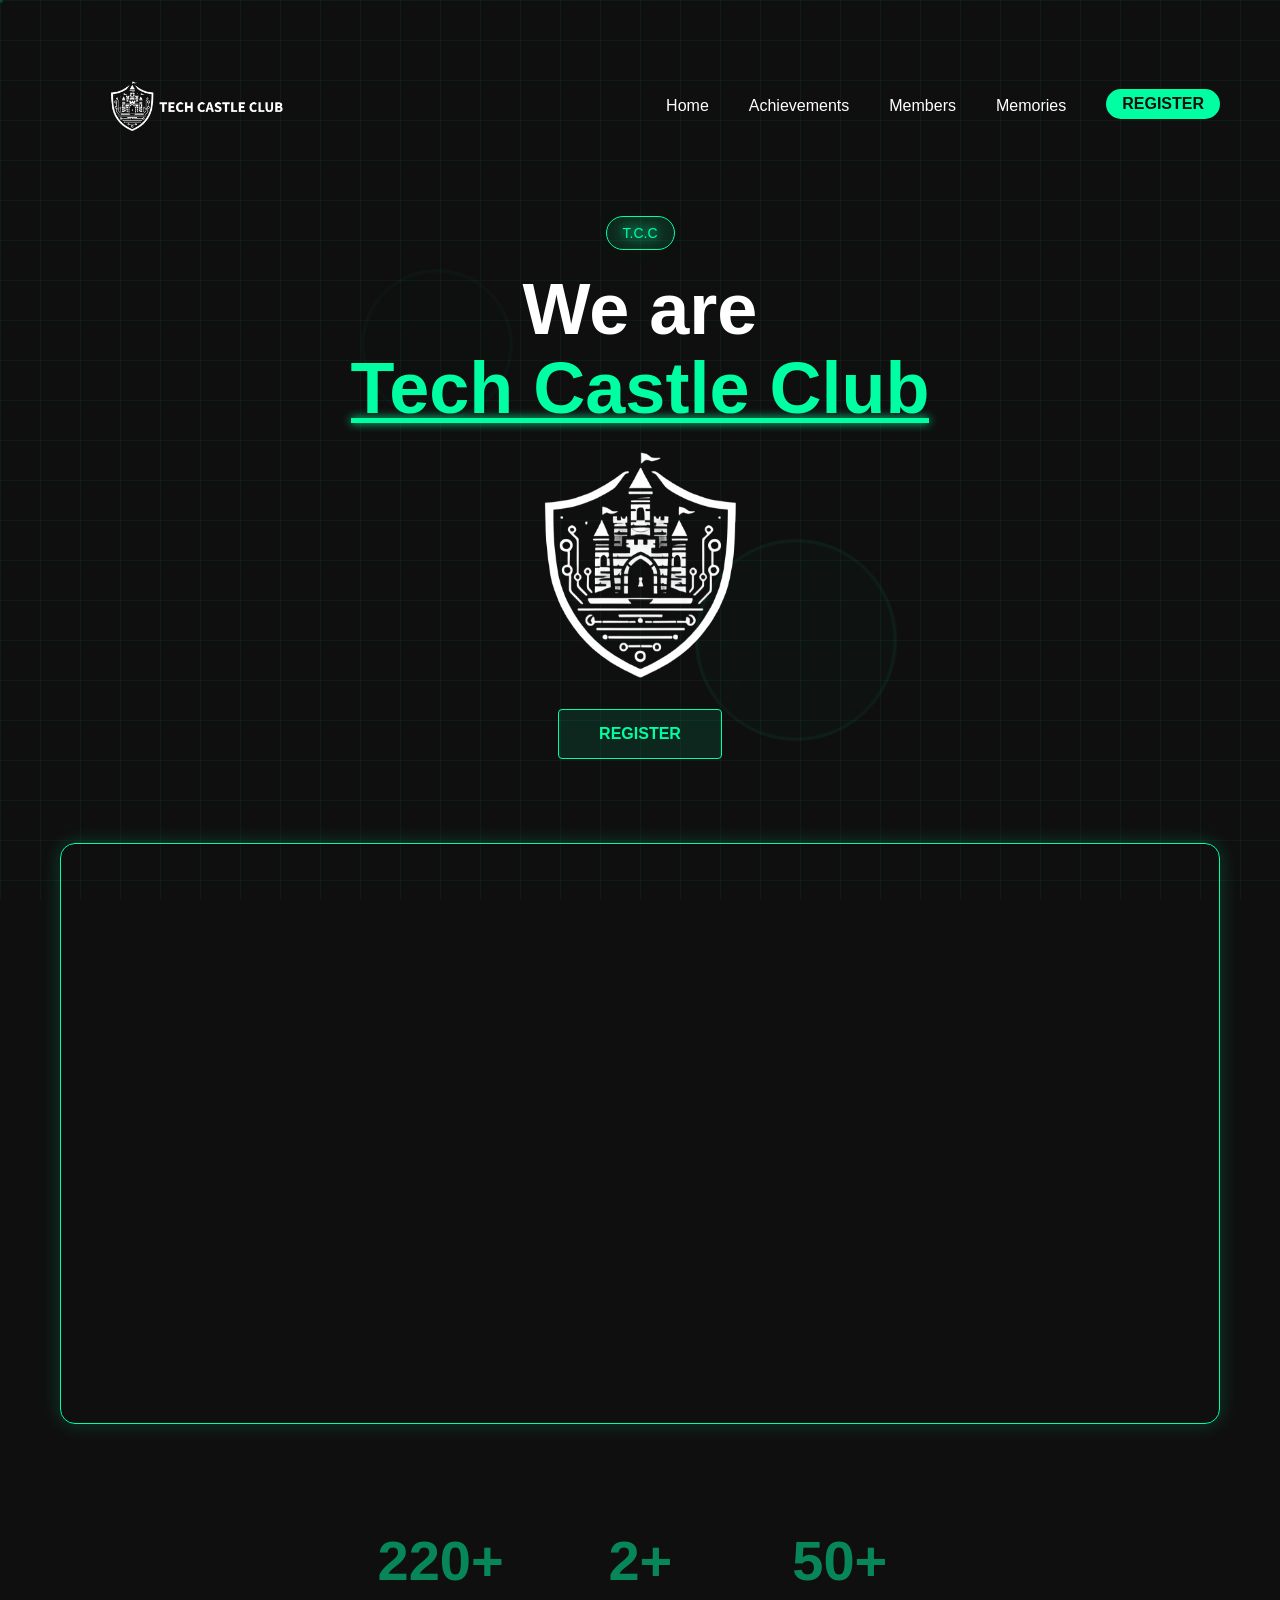
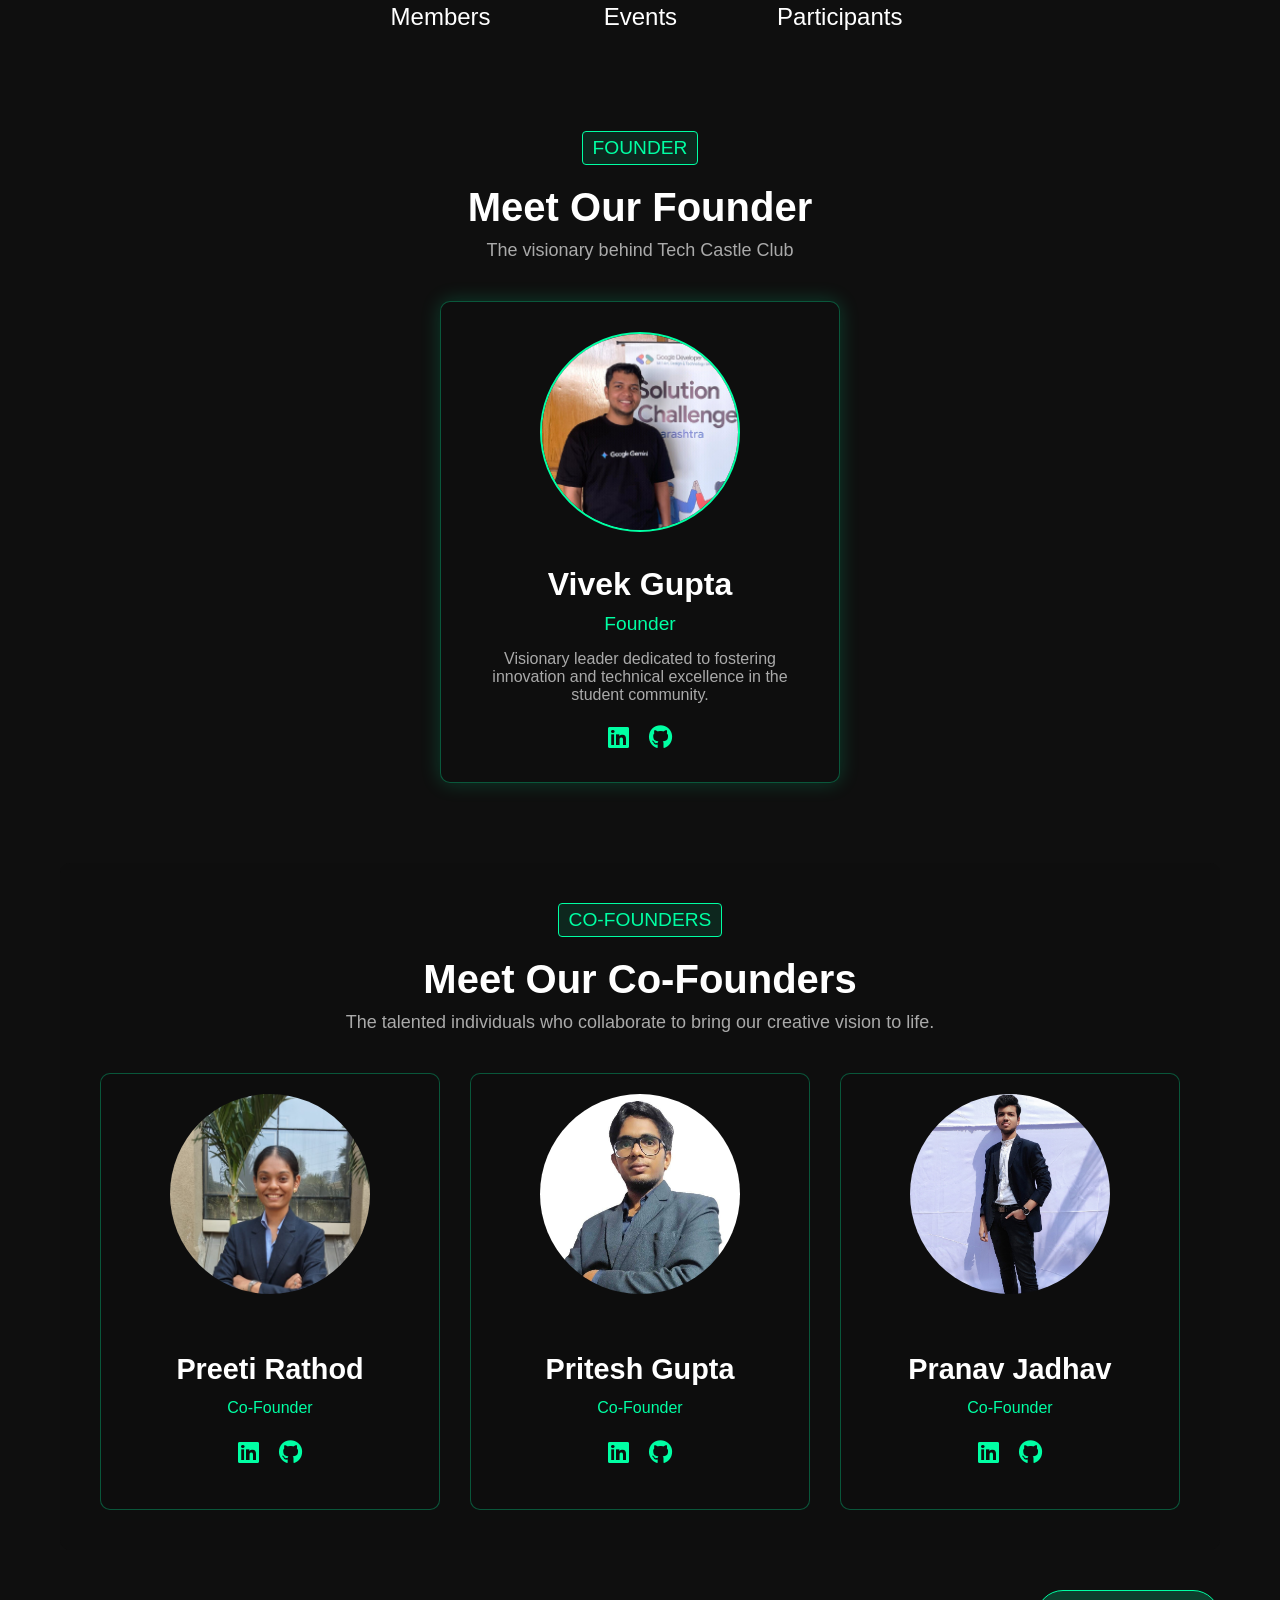
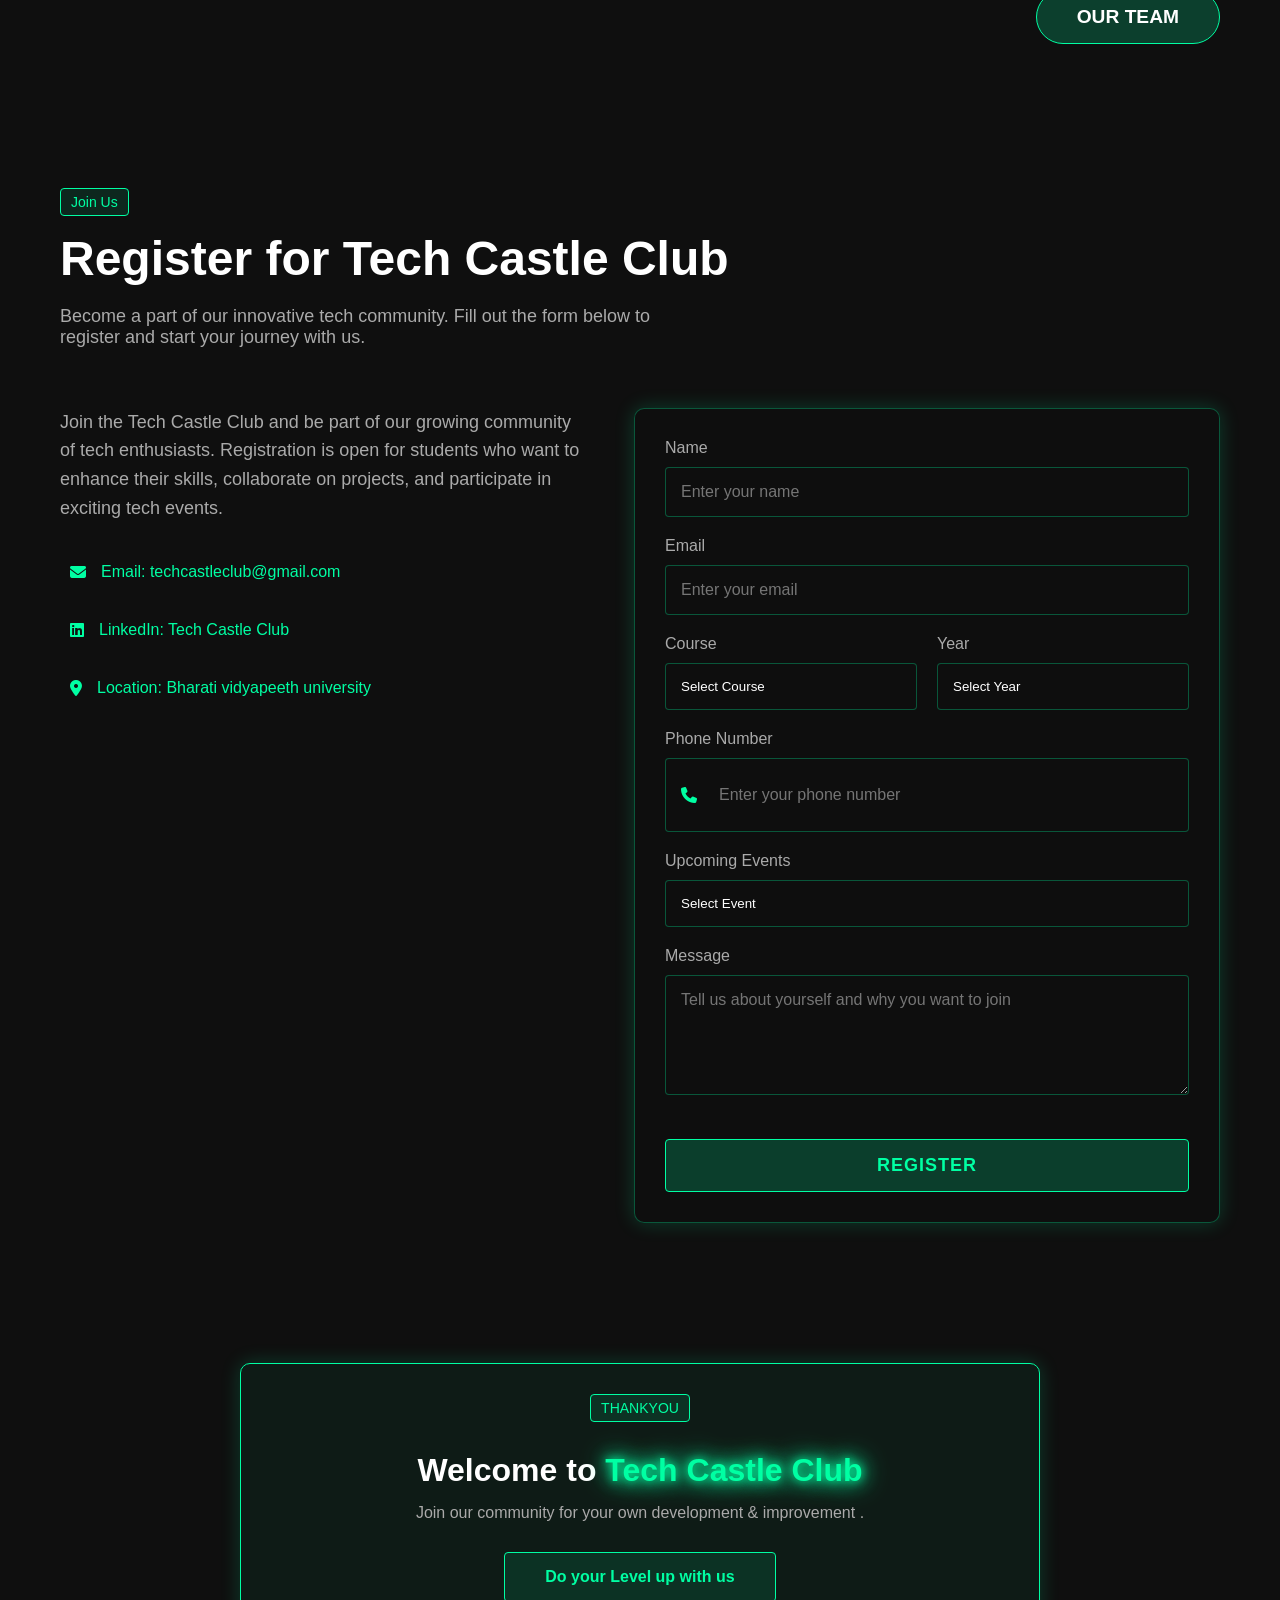
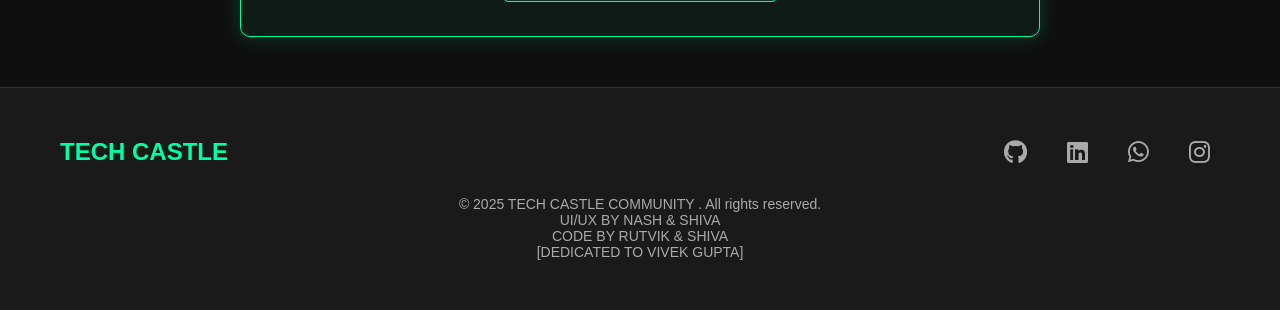
==== index.html @ 5554f6a1 "Add files via upload" ====
<!DOCTYPE html>
<html lang="en">
<head>
    <meta charset="UTF-8">
    <meta name="viewport" content="width=device-width, initial-scale=1.0">
    <title>TCC WEBSITE</title>
    <link rel="stylesheet" href="https://cdnjs.cloudflare.com/ajax/libs/font-awesome/6.4.0/css/all.min.css" integrity="sha512-iecdLmaskl7CVkqkXNQ/ZH/XLlvWZOJyj7Yy7tcenmpD1ypASozpmT/E0iPtmFIB46ZmdtAc9eNBvH0H/ZpiBw==" crossorigin="anonymous" referrerpolicy="no-referrer" />
    <link rel="stylesheet" href="index.css">

    <style>
        /* Tablet Styles */
        @media (max-width: 1024px) {
            .project-grid {
                grid-template-columns: repeat(2, 1fr) !important;
            }
            .stats-section {
                flex-direction: row !important;
                gap: 30px !important;
            }
            .nav-links {
                gap: 20px !important;
            }
        }

        /* Mobile Styles */
        @media (max-width: 768px) {
            .project-grid {
                grid-template-columns: 1fr !important;
            }
            .stats-section {
                flex-direction: column !important;
                gap: 30px !important;
            }
            .nav-links {
                display: none !important;
            }
            .logo img {
                height: 100px !important;
            }
            .form-group[style*="display: flex"] {
                flex-direction: column !important;
            }
            .hero h1 {
                font-size: 2rem !important;
            }
            .founder-card, .project-card {
                max-width: 90% !important;
            }
        }

        /* Add hamburger menu for mobile */
        .menu-toggle {
            display: none;
            font-size: 24px;
            cursor: pointer;
            color: var(--primary);
        }

        @media (max-width: 768px) {
            .menu-toggle {
                display: block !important;
            }
            .nav-links.active {
                display: flex !important;
                flex-direction: column !important;
                position: absolute !important;
                top: 80px !important;
                left: 0 !important;
                right: 0 !important;
                background: rgba(15, 15, 15, 0.95) !important;
                padding: 20px !important;
                z-index: 1000 !important;
            }
        }
    </style>
</head>
<body>
    <!-- Grid Background -->
    <div class="grid-background"></div>

    <!-- Floating Elements -->
    <div class="floating-element"></div>
    <div class="floating-element"></div>
    <div class="floating-element"></div>

    <!-- Main Content -->
    <div class="container">
        <!-- Navigation -->
        <nav>
            <div class="logo"><img src="tech5.png" alt="Tech Castle Club Logo" height="150"></div>
            <div class="menu-toggle">
                <i class="fas fa-bars"></i>
            </div>

            <div class="nav-links">
                <a href="#Home">Home</a>
                <a href="achievement.html">Achievements</a>
                <a href="members.html">Members</a>
                <a href="memories.html">Memories</a>
                <a href="#contact" class="register-btn" style="background-color: var(--primary); color: var(--background); padding: 6px 16px; border-radius: 50px; font-weight: 600; transition: all 0.3s ease; margin-top: -8px;">REGISTER</a>
            </div>
        </nav>

        <!-- Hero Section -->
        <section id="home" class="hero">
            <div class="hero-content">
                <div class="hero-tag">T.C.C</div>
                <h1>We are <span>Tech Castle Club</span></h1>
                <img src="Untitled2k-removebg-preview (1).png" alt="Tech Castle Club Logo" class="hero-logo" style="max-width: 200px; margin: 20px auto; display: block;">
                <a href="#contact" class="cta-button">REGISTER</a>
            </div>
        </section>
        <!-- Video Section -->
        <section class="video-section" style="text-align: center; padding: 50px 0;">
            <video autoplay loop muted playsinline style="max-width: 100%; width: 1200px; border-radius: 15px; box-shadow: 0 0 20px rgba(0, 255, 163, 0.2); border: 1px solid var(--primary);">
                <source src="your-video.mp4" type="video/mp4">
                Your browser does not support the video tag.
            </video>
        </section>
        <!-- Stats Section -->
        <section class="stats-section" style="text-align: center; padding: 50px 0; display: flex; justify-content: center; gap: 100px;">
            <div class="stat-item">
                <h2 style="color: rgba(0, 255, 163, 0.5); font-size: 3.5rem; margin: 0;">220+</h2>
                <p style="color: white; font-size: 1.5rem; margin: 10px 0;">Members</p>
            </div>
            <div class="stat-item">
                <h2 style="color: rgba(0, 255, 163, 0.5); font-size: 3.5rem; margin: 0;">2+</h2>
                <p style="color: white; font-size: 1.5rem; margin: 10px 0;">Events</p>
            </div>
            <div class="stat-item">
                <h2 style="color: rgba(0, 255, 163, 0.5); font-size: 3.5rem; margin: 0;">50+</h2>
                <p style="color: white; font-size: 1.5rem; margin: 10px 0;">Participants</p>
            </div>
        </section>

        <!-- Founder Section -->
        <section class="founder-section" style="text-align: center; padding: 40px 0; max-width: 800px; margin: 0 auto;">
            <div class="section-header" style="text-align: center; margin-bottom: 40px;">
                <div class="section-tag" style="color: var(--primary); font-size: 1.2rem; margin-bottom: 10px;">FOUNDER</div>
                <h2 style="font-size: 2.5rem; margin: 10px 0;">Meet Our Founder</h2>
                <p style="color: var(--text-secondary); text-align: center; margin: 0 auto;">The visionary behind Tech Castle Club</p>
            </div>

            <div class="founder-card" style="background-color: rgba(15, 15, 15, 0.027); border: 1px solid rgba(0, 255, 163, 0.3); border-radius: 10px; padding: 30px; text-align: center; box-shadow: 0 0 20px rgba(0, 255, 163, 0.2); max-width: 400px; margin: 0 auto;">
                <img src="v2.jpeg" alt="Founder" style="width: 200px; height: 200px; border-radius: 60%; margin-bottom: 20px; border: 2px solid var(--primary);">
                <div class="founder-content">
                    <h3 style="font-size: 2rem; margin: 10px 0;">Vivek Gupta</h3>
                    <p style="color: var(--primary); margin: 10px 0; font-size: 1.2rem;">Founder</p>
                    <p style="color: var(--text-secondary); margin: 15px 0;">Visionary leader dedicated to fostering innovation and technical excellence in the student community.</p>
                    <div class="founder-links" style="display: flex; justify-content: center; gap: 20px; margin-top: 20px;">
                        <a href="https://www.linkedin.com/in/vivek-gupta-1a5b422b2/" style="color: var(--primary); font-size: 1.5rem;"><i class="fa-brands fa-linkedin"></i></a>
                        <a href="https://github.com/vivekgupta2004" style="color: var(--primary); font-size: 1.5rem;"><i class="fa-brands fa-github"></i></a>
                    </div>
                </div>
            </div>
        </section>
        <!-- CO-FOUNDERS Section --> 
        <section id="co-founders" class="team" style="background-color: rgba(15, 15, 15, 0.9); border-radius: 10px; padding: 40px; margin: 40px 0;">
            <div class="section-header" style="text-align: center; margin-bottom: 40px;">
                <div class="section-tag" style="color: var(--primary); font-size: 1.2rem; margin-bottom: 10px;">CO-FOUNDERS</div>
                <h2 style="font-size: 2.5rem; margin: 10px 0;">Meet Our Co-Founders</h2>
                <p style="color: var(--text-secondary);">The talented individuals who collaborate to bring our creative vision to life.</p>
            </div>

            <div class="project-grid" style="display: grid; grid-template-columns: repeat(3, 1fr); gap: 30px; max-width: 1200px; margin: 0 auto;">
                <div class="project-card" style="background-color: rgba(15, 15, 15, 0.027); border: 1px solid rgba(0, 255, 163, 0.3); border-radius: 10px; padding: 20px; text-align: center;">
                    <img src="preeti.jpg" alt="Team Member 1" style="width: 200px; height: 200px; border-radius: 60%; margin-bottom: 20px;">
                    <div class="project-content">
                        <h3 style="font-size: 1.8rem; margin: 10px 0;">Preeti Rathod</h3>
                        <p style="color: var(--primary); margin: 10px 0;">Co-Founder</p>
                        <div class="project-links" style="display: flex; justify-content: center; gap: 20px; margin-top: 20px;">
                            <a href="https://www.linkedin.com/in/preeti-rathod-999830332/" style="color: var(--primary); font-size: 1.5rem;"><i class="fa-brands fa-linkedin"></i></a>
                            <a href="" style="color: var(--primary); font-size: 1.5rem;"><i class="fa-brands fa-github"></i></a>
                        </div>
                    </div>
                </div>

                <div class="project-card" style="background-color: rgba(15, 15, 15, 0.027); border: 1px solid rgba(0, 255, 163, 0.3); border-radius: 10px; padding: 20px; text-align: center;">
                    <img src="pg.jpg.jpg" alt="Team Member 2" style="width: 200px; height: 200px; border-radius: 60%; margin-bottom: 20px;">
                    <div class="project-content">
                        <h3 style="font-size: 1.8rem; margin: 10px 0;">Pritesh Gupta</h3>
                        <p style="color: var(--primary); margin: 10px 0;">Co-Founder</p>
                        <div class="project-links" style="display: flex; justify-content: center; gap: 20px; margin-top: 20px;">
                            <a href="https://www.linkedin.com/in/pritesh-gupta-593464288?miniProfileUrn=urn%3Ali%3Afs_miniProfile%3AACoAAEXVtD8Bmi-9EH7zZp-zr4msj0rEI9Ef0XA&lipi=urn%3Ali%3Apage%3Ad_flagship3_search_srp_all%3BLPp7k9v9RT27UcXRaH6qJA%3D%3D" style="color: var(--primary); font-size: 1.5rem;"><i class="fa-brands fa-linkedin"></i></a>
                            <a href="" style="color: var(--primary); font-size: 1.5rem;"><i class="fa-brands fa-github"></i></a>
                        </div>
                    </div>
                </div>

                <div class="project-card" style="background-color: rgba(15, 15, 15, 0.027); border: 1px solid rgba(0, 255, 163, 0.3); border-radius: 10px; padding: 20px; text-align: center;">
                    <img src="pranav.jpg" alt="Team Member 3" style="width: 200px; height: 200px; border-radius: 60%; margin-bottom: 20px;">
                    <div class="project-content">
                        <h3 style="font-size: 1.8rem; margin: 10px 0;">Pranav Jadhav</h3>
                        <p style="color: var(--primary); margin: 10px 0;">Co-Founder</p>
                        <div class="project-links" style="display: flex; justify-content: center; gap: 20px; margin-top: 20px;">
                            <a href="https://www.linkedin.com/in/pranav-jadhav-9a6a17317?miniProfileUrn=urn%3Ali%3Afs_miniProfile%3AACoAAFBrLc4BdSZC4UR5GnGSPXuycygp7LAUtdA&lipi=urn%3Ali%3Apage%3Ad_flagship3_search_srp_all%3BgEJrSEOEQNmRx9Alox2XyQ%3D%3D" style="color: var(--primary); font-size: 1.5rem;"><i class="fa-brands fa-linkedin"></i></a>
                            <a href="https://github.com/Pranav9594" style="color: var(--primary); font-size: 1.5rem;"><i class="fa-brands fa-github"></i></a>
                        </div>
                    </div>
                </div>
                
            </div>
        </section>

        <!-- Members Button -->
        <div style="text-align: right; margin: 40px 0;">
            <a href="members.html" class="cta-button" style="display: inline-block; padding: 15px 40px; background-color: rgba(0, 255, 163, 0.2); color: var(--text); border-radius: 50px; text-decoration: none; font-weight: 600; font-size: 1.2rem; transition: all 0.3s ease; text-transform: uppercase;">Our Team</a>
        </div>

        <!-- Contact Section -->
        <section id="contact" class="contact">
            <div class="section-header">
                <div class="section-tag">Join Us</div>
                <h2>Register for Tech Castle Club</h2>
                <p>Become a part of our innovative tech community. Fill out the form below to register and start your journey with us.</p>
            </div>

            <div class="contact-container">
                <div class="contact-info">
                    <p>Join the Tech Castle Club and be part of our growing community of tech enthusiasts. Registration is open for students who want to enhance their skills, collaborate on projects, and participate in exciting tech events.</p>
                    <div class="contact-links">
                        <a href="https://mail.google.com/mail/u/0/?fs=1&tf=cm&source=mailto&to=techcastleclub@gmail.com" class="contact-link" style="color: var(--primary);">
                            <i class="fa-solid fa-envelope"></i> Email: techcastleclub@gmail.com
                        </a>
                        <a href="https://www.linkedin.com/company/tech-castle-club/" class="contact-link" style="color: var(--primary);">
                            <i class="fa-brands fa-linkedin"></i> LinkedIn: Tech Castle Club
                        </a>
                        <a href="https://maps.app.goo.gl/dascKLiZqwPbRg246" class="contact-link" style="color: var(--primary);">
                            <i class="fa-solid fa-location-dot"></i> Location: Bharati vidyapeeth university
                        </a>
                    </div>
                </div>

                <div class="contact-form" style="background-color: rgba(15, 15, 15, 0.9); border: 1px solid rgba(0, 255, 163, 0.3); border-radius: 10px; box-shadow: 0 0 20px rgba(0, 255, 163, 0.2);">
                    <form>
                        <div class="form-group">
                            <label for="name">Name</label>
                            <input type="text" id="name" name="name" required placeholder="Enter your name" style="background-color: rgba(15, 15, 15, 0.9); border: 1px solid rgba(0, 255, 163, 0.3); color: var(--text); width: 100%; padding: 15px; border-radius: 4px;">
                        </div>
                        <div class="form-group">
                            <label for="email">Email</label>
                            <input type="email" id="email" name="email" required placeholder="Enter your email" style="background-color: rgba(15, 15, 15, 0.9); border: 1px solid rgba(0, 255, 163, 0.3); color: var(--text); width: 100%; padding: 15px; border-radius: 4px;">
                        </div>
                        <div class="form-group" style="display: flex; gap: 20px;">
                            <div style="flex: 1;">
                                <label for="course">Course</label>
                                <select id="course" name="course" required style="width: 100%; padding: 15px; background-color: rgba(15, 15, 15, 0.9); border: 1px solid rgba(0, 255, 163, 0.3); border-radius: 4px; color: var(--text); appearance: none; background-image: url('data:image/svg+xml;utf8,<svg fill="white" height="24" viewBox="0 0 24 24" width="24" xmlns="http://www.w3.org/2000/svg"><path d="M7 10l5 5 5-5z"/></svg>'); background-repeat: no-repeat; background-position: right 10px center;">
                                    <option value="" disabled selected>Select Course</option>
                                    <option value="btech">B.Tech</option>
                                    <option value="bsc">B.Sc</option>
                                    <option value="bca">BCA</option>
                                    <option value="mca">MCA</option>
                                    <option value="other">Other</option>
                                </select>
                            </div>
                            <div style="flex: 1;">
                                <label for="year">Year</label>
                                <select id="year" name="year" required style="width: 100%; padding: 15px; background-color: rgba(15, 15, 15, 0.9); border: 1px solid rgba(0, 255, 163, 0.3); border-radius: 4px; color: var(--text); appearance: none; background-image: url('data:image/svg+xml;utf8,<svg fill="white" height="24" viewBox="0 0 24 24" width="24" xmlns="http://www.w3.org/2000/svg"><path d="M7 10l5 5 5-5z"/></svg>'); background-repeat: no-repeat; background-position: right 10px center;">
                                    <option value="" disabled selected>Select Year</option>
                                    <option value="1">1</option>
                                    <option value="2">2</option>
                                    <option value="3">3</option>
                                    <option value="4">4</option>
                                </select>
                            </div>
                        </div>
                        <div class="form-group">
                            <label for="phone">Phone Number</label>
                            <div style="display: flex; align-items: center; background-color: rgba(15, 15, 15, 0.9); border: 1px solid rgba(0, 255, 163, 0.3); border-radius: 4px; padding: 15px;">
                                <i class="fa-solid fa-phone" style="color: var(--primary); margin-right: 10px;"></i>
                                <input type="tel" id="phone" name="phone" required placeholder="Enter your phone number" style="background: none; border: none; color: var(--text); width: 100%; outline: none;">
                            </div>
                        </div>
                        <div class="form-group">
                            <label for="events">Upcoming Events</label>
                            <select id="events" name="events" style="width: 100%; padding: 15px; background-color: rgba(15, 15, 15, 0.9); border: 1px solid rgba(0, 255, 163, 0.3); border-radius: 4px; color: var(--text); appearance: none; background-image: url('data:image/svg+xml;utf8,<svg fill="white" height="24" viewBox="0 0 24 24" width="24" xmlns="http://www.w3.org/2000/svg"><path d="M7 10l5 5 5-5z"/></svg>'); background-repeat: no-repeat; background-position: right 10px center;">
                                <option value="" disabled selected>Select Event</option>
                                <option value="hackathon">Hackathon 2025</option>
                                <option value="workshop">Mircosoft workshop</option>
                                <option value="seminar">AI Seminar</option>
                            </select>
                        </div>
                        <div class="form-group">
                            <label for="message">Message</label>
                            <textarea id="message" name="message" required placeholder="Tell us about yourself and why you want to join" style="background-color: rgba(15, 15, 15, 0.9); border: 1px solid rgba(0, 255, 163, 0.3); color: var(--text); width: 100%; padding: 15px; border-radius: 4px; min-height: 120px;"></textarea>
                        </div>
                        <button type="submit" class="cta-button" style="width: 100%; margin-top: 20px; background-color: rgba(0, 255, 163, 0.2); border: 1px solid var(--primary); padding: 15px; font-size: 18px; font-weight: bold; text-transform: uppercase; letter-spacing: 1px;">Register</button>
                    </form>
                </div>
            </div>
        </section>
    </div>
   
    <!-- New Center Container -->
    <div class="center-container" style="text-align: center; margin: 40px auto; max-width: 800px; padding: 30px; background-color: rgba(0, 255, 163, 0.05); border: 1px solid var(--primary); border-radius: 10px; box-shadow: 0 0 20px rgba(0, 255, 163, 0.2);">
        <div class="section-tag">THANKYOU</div>
        <h2 style="margin: 15px 0; font-size: 32px;">Welcome to <span class="neon-text">Tech Castle Club</span></h2>
        <p style="color: var(--text-secondary); margin-bottom: 20px;">Join our community for your own development & improvement .</p>
        <a href="#contact" class="cta-button" style="display: inline-block; margin-top: 10px;">Do your Level up with us</a>
    </div>

    <!-- Footer -->
    <footer>
        <div class="container">
            <div class="footer-container">
                <div class="footer-logo">TECH CASTLE</div>
                <div class="social-links">
                    <a href="https://github.com/TechCastleClub2309" title="GitHub"><i class="fa-brands fa-github"></i></a>
                    <a href="https://www.linkedin.com/company/tech-castle-club/" title="LinkedIn"><i class="fa-brands fa-linkedin"></i></a>
                    <a href="https://chat.whatsapp.com/BWieRJnZK0Q7TgQjoSDgn0" title="WhatsApp"><i class="fa-brands fa-whatsapp"></i></a>
                    <a href="https://www.instagram.com/techcastlee?igsh=MXY3ZXR0bXNjYW1mMA==" title="Instagram"><i class="fa-brands fa-instagram"></i></a>
                </div>
            </div>
            <div class="copyright">
                &copy; 2025 TECH CASTLE COMMUNITY  . All rights reserved.
                <p>UI/UX BY NASH & SHIVA</p>
                
                <p>CODE BY RUTVIK & SHIVA</p>
                
                <p>[DEDICATED TO VIVEK GUPTA]</p>
            </div>        </div>
    </footer>
    
    <!-- Success Popup -->
    <div id="successPopup" style="display: none; position: fixed; top: 50%; left: 50%; transform: translate(-50%, -50%); background-color: rgba(15, 15, 15, 0.95); border: 1px solid var(--primary); border-radius: 10px; padding: 30px; text-align: center; z-index: 1000; box-shadow: 0 0 20px rgba(0, 255, 163, 0.3);">
        <i class="fa-solid fa-circle-check" style="color: var(--primary); font-size: 50px; margin-bottom: 20px;"></i>
        <h3 style="color: white; font-size: 24px; margin-bottom: 15px;">Registration Successful!</h3>
        <p style="color: var(--text-secondary); margin-bottom: 20px;">Thank you for joining Tech Castle Club. We'll get back to you soon!</p>
        <button onclick="closePopup()" style="background-color: var(--primary); color: var(--background); padding: 10px 20px; border: none; border-radius: 5px; cursor: pointer;">Close</button>
    </div>
    <div id="overlay" style="display: none; position: fixed; top: 0; left: 0; width: 100%; height: 100%; background-color: rgba(0, 0, 0, 0.7); z-index: 999;"></div>

    <script src="index.js"></script>
</body>
</html>

<script>
    // Mobile menu toggle
    const menuToggle = document.querySelector('.menu-toggle');
    const navLinks = document.querySelector('.nav-links');
    
    menuToggle.addEventListener('click', () => {
        navLinks.classList.toggle('active');
    });

    // Close menu when clicking outside
    document.addEventListener('click', (e) => {
        if (!navLinks.contains(e.target) && !menuToggle.contains(e.target)) {
            navLinks.classList.remove('active');
        }
    });
</script>
---- index.css ----
.team .section-header {
    text-align: center;
}

.team .section-tag {
    display: inline-block;
}

.team h2 {
    text-align: center;
    margin-bottom: 20px;
}

.team p {
    text-align: center;
    margin: 0 auto;
    max-width: 600px;
}

/* Video Background Styles */
.video-background {
position: fixed;
top: 0;
left: 0;
width: 40%;
height: 40%;
z-index: -2;
overflow: hidden;
}

.video-background video {
position: absolute;
min-width: 10%;
min-height: 10%;
width: auto;
height: auto;
top: 50%;
left: 50%;
transform: translate(-50%, -50%);
object-fit: cover;
}

.video-overlay {
position: fixed;
top: 0;
left: 0;
width: 100%;
height: 100%;
background-color: rgba(15, 15, 15, 0.85); /* Adjust opacity as needed */
z-index: -1;
}
/* Base Styles */
:root {
    /* Dark Theme (Default) */
    --background: #0F0F0F;
    --surface: #1A1A1A;
    --primary: #00FFA3;
    --primary-rgb: 0, 255, 163;
    --secondary: #FF00E5;
    --text: #FFFFFF;
    --text-secondary: #AAAAAA;
}

/* Light Theme */
[data-theme="light"] {
    --background: #F5F5F5;
    --surface: #FFFFFF;
    --primary: #00AA6C;
    --primary-rgb: 0, 170, 108;
    --secondary: #C800B2;
    --text: #121212;
    --text-secondary: #555555;
}

/* Theme Transition */
body {
    transition: background-color 0.3s ease, color 0.3s ease;
}

* {
    margin: 0;
    padding: 0;
    box-sizing: border-box;
    font-family: 'Space Grotesk', 'Segoe UI', sans-serif;
}

body {
    background-color: var(--background);
    color: var(--text);
    overflow-x: hidden;
}

/* Neon Effects */
.neon-text {
    text-shadow: 0 0 10px var(--primary), 0 0 20px var(--primary), 0 0 30px var(--primary);
    color: var(--primary);
}

.neon-border {
    box-shadow: 0 0 10px var(--primary), 0 0 20px var(--primary);
    border: 2px solid var(--primary);
}

/* Grid Design Element */
.grid-background {
    position: fixed;
    top: 0;
    left: 0;
    width: 100%;
    height: 100%;
    background: 
        linear-gradient(rgba(0, 255, 163, 0.05) 1px, transparent 1px),
        linear-gradient(90deg, rgba(0, 255, 163, 0.05) 1px, transparent 1px);
    background-size: 40px 40px;
    z-index: -1;
}

/* Main Layout */
.container {
    max-width: 1200px;
    margin: 0 auto;
    padding: 0 20px;
}

/* Navigation */
nav {
    display: flex;
    justify-content: space-between;
    align-items: center;
    padding: 30px 0;
    position: relative;
}

.logo {
    font-size: 24px;
    font-weight: 700;
    color: var(--primary);
    text-shadow: 0 0 10px var(--primary);
}

.nav-links {
    display: flex;
    gap: 40px;
}

.nav-links a {
    text-decoration: none;
    color: var(--text);
    font-weight: 500;
    transition: all 0.3s ease;
    position: relative;
}

.nav-links a:hover {
    color: var(--primary);
}

.nav-links a::after {
    content: '';
    position: absolute;
    bottom: -5px;
    left: 0;
    width: 0;
    height: 2px;
    background-color: var(--primary);
    transition: width 0.3s ease;
}

.nav-links a:hover::after {
    width: 100%;
    box-shadow: 0 0 10px var(--primary);
}



/* Hero Section */
.hero {
    min-height: 60vh;
    display: flex;
    flex-direction: column;
    justify-content: center;
    align-items: center;
    position: relative;
    padding: 0 0 30px;
}

.hero-content {
    max-width: 800px;
    position: relative;
    text-align: center;
    margin: 0 auto;
    animation: floatContent 4s ease-in-out infinite;
}

.hero-content p {
    font-size: 18px;
    line-height: 1.6;
    color: var(--text-secondary);
    margin: 0 auto;
    margin-bottom: 40px;
    max-width: 600px;
    text-align: center;
}
@keyframes floatContent {
    0%, 100% { transform: translateY(0); }
    50% { transform: translateY(-20px); }
}

.hero-tag {
    display: inline-block;
    background-color: rgba(0, 255, 163, 0.1);
    color: var(--primary);
    padding: 8px 16px;
    border-radius: 50px;
    margin-bottom: 20px;
    font-size: 14px;
    border: 1px solid var(--primary);
    text-shadow: 0 0 10px var(--primary), 0 0 20px var(--primary), 0 0 30px var(--primary);
}

.hero h1 {
    font-size: 72px;
    line-height: 1.1;
    margin-bottom: 20px;
    position: relative;
}

.hero h1 span {
    color: var(--primary);
    position: relative;
    display: inline-block;
}

.hero h1 span::after {
    content: '';
    position: absolute;
    width: 100%;
    height: 5px;
    background-color: var(--primary);
    bottom: 5px;
    left: 0;
    box-shadow: 0 0 10px var(--primary);
}

.hero p {
    font-size: 18px;
    line-height: 1.6;
    color: var(--text-secondary);
    margin-bottom: 40px;
    max-width: 600px;
}

.cta-button {
    display: inline-block;
    padding: 15px 40px;
    background-color: rgba(0, 255, 163, 0.1);
    color: var(--primary);
    text-decoration: none;
    border-radius: 4px;
    font-weight: 600;
    transition: all 0.3s ease;
    border: 1px solid var(--primary);
    position: relative;
    overflow: hidden;
    z-index: 1;
}

.cta-button::before {
    content: '';
    position: absolute;
    top: 0;
    left: -100%;
    width: 100%;
    height: 100%;
    background: linear-gradient(90deg, transparent, rgba(0, 255, 163, 0.3), transparent);
    transition: all 0.5s ease;
    z-index: -1;
}

.cta-button:hover::before {
    left: 100%;
}

.cta-button:hover {
    box-shadow: 0 0 15px var(--primary);
}

/* Floating Elements */
.floating-element {
    position: absolute;
    background-color: rgba(0, 255, 163, 0.1);
    border: 1px solid var(--primary);
    border-radius: 50%;
    filter: blur(1px);
    animation: float 15s infinite ease-in-out;
}

.floating-element:nth-child(1) {
    width: 300px;
    height: 300px;
    top: 20%;
    right: 10%;
    animation-delay: 0s;
    opacity: 0.3;
}

.floating-element:nth-child(2) {
    width: 200px;
    height: 200px;
    top: 60%;
    right: 30%;
    animation-delay: 2s;
    opacity: 0.2;
}

.floating-element:nth-child(3) {
    width: 150px;
    height: 150px;
    top: 30%;
    right: 60%;
    animation-delay: 4s;
    opacity: 0.1;
}

@keyframes float {
    0% { transform: translateY(0) rotate(0deg); }
    50% { transform: translateY(-30px) rotate(10deg); }
    100% { transform: translateY(0) rotate(0deg); }
}

/* Projects Section */
.projects {
    padding: 100px 0;
}

.section-header {
    margin-bottom: 60px;
    position: relative;
}

.section-tag {
    display: inline-block;
    background-color: rgba(0, 255, 163, 0.1);
    color: var(--primary);
    padding: 5px 10px;
    border-radius: 4px;
    margin-bottom: 15px;
    font-size: 14px;
    border: 1px solid var(--primary);
}

.section-header h2 {
    font-size: 48px;
    margin-bottom: 20px;
}

.section-header p {
    font-size: 18px;
    color: var(--text-secondary);
    max-width: 600px;
}

.project-grid {
    display: grid;
    grid-template-columns: repeat(auto-fill, minmax(350px, 1fr));
    gap: 30px;
}

.project-card {
    background-color: var(--surface);
    border-radius: 10px;
    overflow: hidden;
    transition: all 0.3s ease;
    position: relative;
    border: 1px solid rgba(255, 255, 255, 0.1);
}

.project-card:hover {
    transform: translateY(-10px);
    box-shadow: 0 0 20px #00ffa34d;
    border-color: var(--primary);
}

.project-card img {
    width: 100%;
    height: 200px;
    object-fit: cover;
}

.project-content {
    padding: 25px;
}

.project-content h3 {
    font-size: 24px;
    margin-bottom: 10px;
    color: var(--text);
}

.project-content p {
    color: var(--text-secondary);
    margin-bottom: 20px;
    font-size: 16px;
    line-height: 1.5;
}

.project-tags {
    display: flex;
    gap: 10px;
    flex-wrap: wrap;
    margin-bottom: 20px;
}

.tag {
    padding: 5px 10px;
    background-color: rgba(255, 255, 255, 0.1);
    border-radius: 4px;
    font-size: 12px;
}

.project-links {
    display: flex;
    gap: 15px;
}

.project-links a {
    color: var(--primary);
    text-decoration: none;
    display: flex;
    align-items: center;
    gap: 5px;
    transition: all 0.3s ease;
}

.project-links a:hover {
    text-shadow: 0 0 5px var(--primary);
}

/* Skills Section */
.skills {
    padding: 100px 0;
    position: relative;
}

.skills-grid {
    display: grid;
    grid-template-columns: repeat(auto-fill, minmax(150px, 1fr));
    gap: 20px;
    margin-top: 40px;
}

.skill-card {
    background-color: var(--surface);
    border-radius: 10px;
    padding: 20px;
    text-align: center;
    transition: all 0.3s ease;
    border: 1px solid rgba(255, 255, 255, 0.1);
}

.skill-card:hover {
    transform: translateY(-5px);
    box-shadow: 0 0 15px rgba(0, 255, 163, 0.2);
    border-color: var(--primary);
}

.skill-card h3 {
    font-size: 18px;
    margin-top: 15px;
}

/* Contact Section */
.contact {
    padding: 100px 0;
}

.contact-container {
    display: flex;
    gap: 50px;
    margin-top: 40px;
}

.contact-info {
    flex: 1;
}

.contact-info p {
    margin-bottom: 30px;
    color: var(--text-secondary);
    font-size: 18px;
    line-height: 1.6;
}

.contact-links {
    display: flex;
    flex-direction: column;
    gap: 20px;
}

.contact-link {
    display: flex;
    align-items: center;
    gap: 15px;
    color: var(--text);
    text-decoration: none;
    transition: all 0.3s ease;
    padding: 10px;
    border-radius: 4px;
}

.contact-link:hover {
    background-color: rgba(0, 255, 163, 0.1);
    color: var(--primary);
}

.contact-form {
    flex: 1;
    background-color: var(--surface);
    padding: 30px;
    border-radius: 10px;
    border: 1px solid rgba(255, 255, 255, 0.1);
}

.form-group {
    margin-bottom: 20px;
}

.form-group label {
    display: block;
    margin-bottom: 10px;
    color: var(--text-secondary);
}

.form-group input,
.form-group textarea {
    width: 100%;
    padding: 12px;
    background-color: rgba(255, 255, 255, 0.05);
    border: 1px solid rgba(255, 255, 255, 0.1);
    border-radius: 4px;
    color: var(--text);
    font-size: 16px;
    transition: all 0.3s ease;
}

.form-group input:focus,
.form-group textarea:focus {
    outline: none;
    border-color: var(--primary);
    box-shadow: 0 0 5px rgba(0, 255, 163, 0.5);
}

.form-group textarea {
    min-height: 150px;
    resize: vertical;
}

/* Footer */
footer {
    background-color: var(--surface);
    padding: 50px 0;
    margin-top: 50px;
    border-top: 1px solid rgba(255, 255, 255, 0.1);
}

.footer-container {
    display: flex;
    justify-content: space-between;
    align-items: center;
}

.footer-logo {
    font-size: 24px;
    font-weight: 700;
    color: var(--primary);
}

.social-links {
    display: flex;
    gap: 20px;
}

.social-links a {
    color: var(--text-secondary);
    text-decoration: none;
    transition: all 0.3s ease;
    font-size: 24px;
    margin: 0 10px;
    display: inline-flex;
    align-items: center;
    justify-content: center;
}

.social-links a:hover {
    color: var(--primary);
    text-shadow: 0 0 5px var(--primary);
    transform: translateY(-3px);
}

.copyright {
    margin-top: 30px;
    text-align: center;
    color: var(--text-secondary);
    font-size: 14px;
}

/* Responsive Design */
@media (max-width: 992px) {
    .hero h1 {
        font-size: 56px;
    }
    .contact-container {
        flex-direction: column;
    }
}

@media (max-width: 768px) {
    .hero h1 {
        font-size: 42px;
    }
    .nav-links {
        display: none;
    }
    .section-header h2 {
        font-size: 36px;
    }
    .project-grid {
        grid-template-columns: 1fr;
    }
}
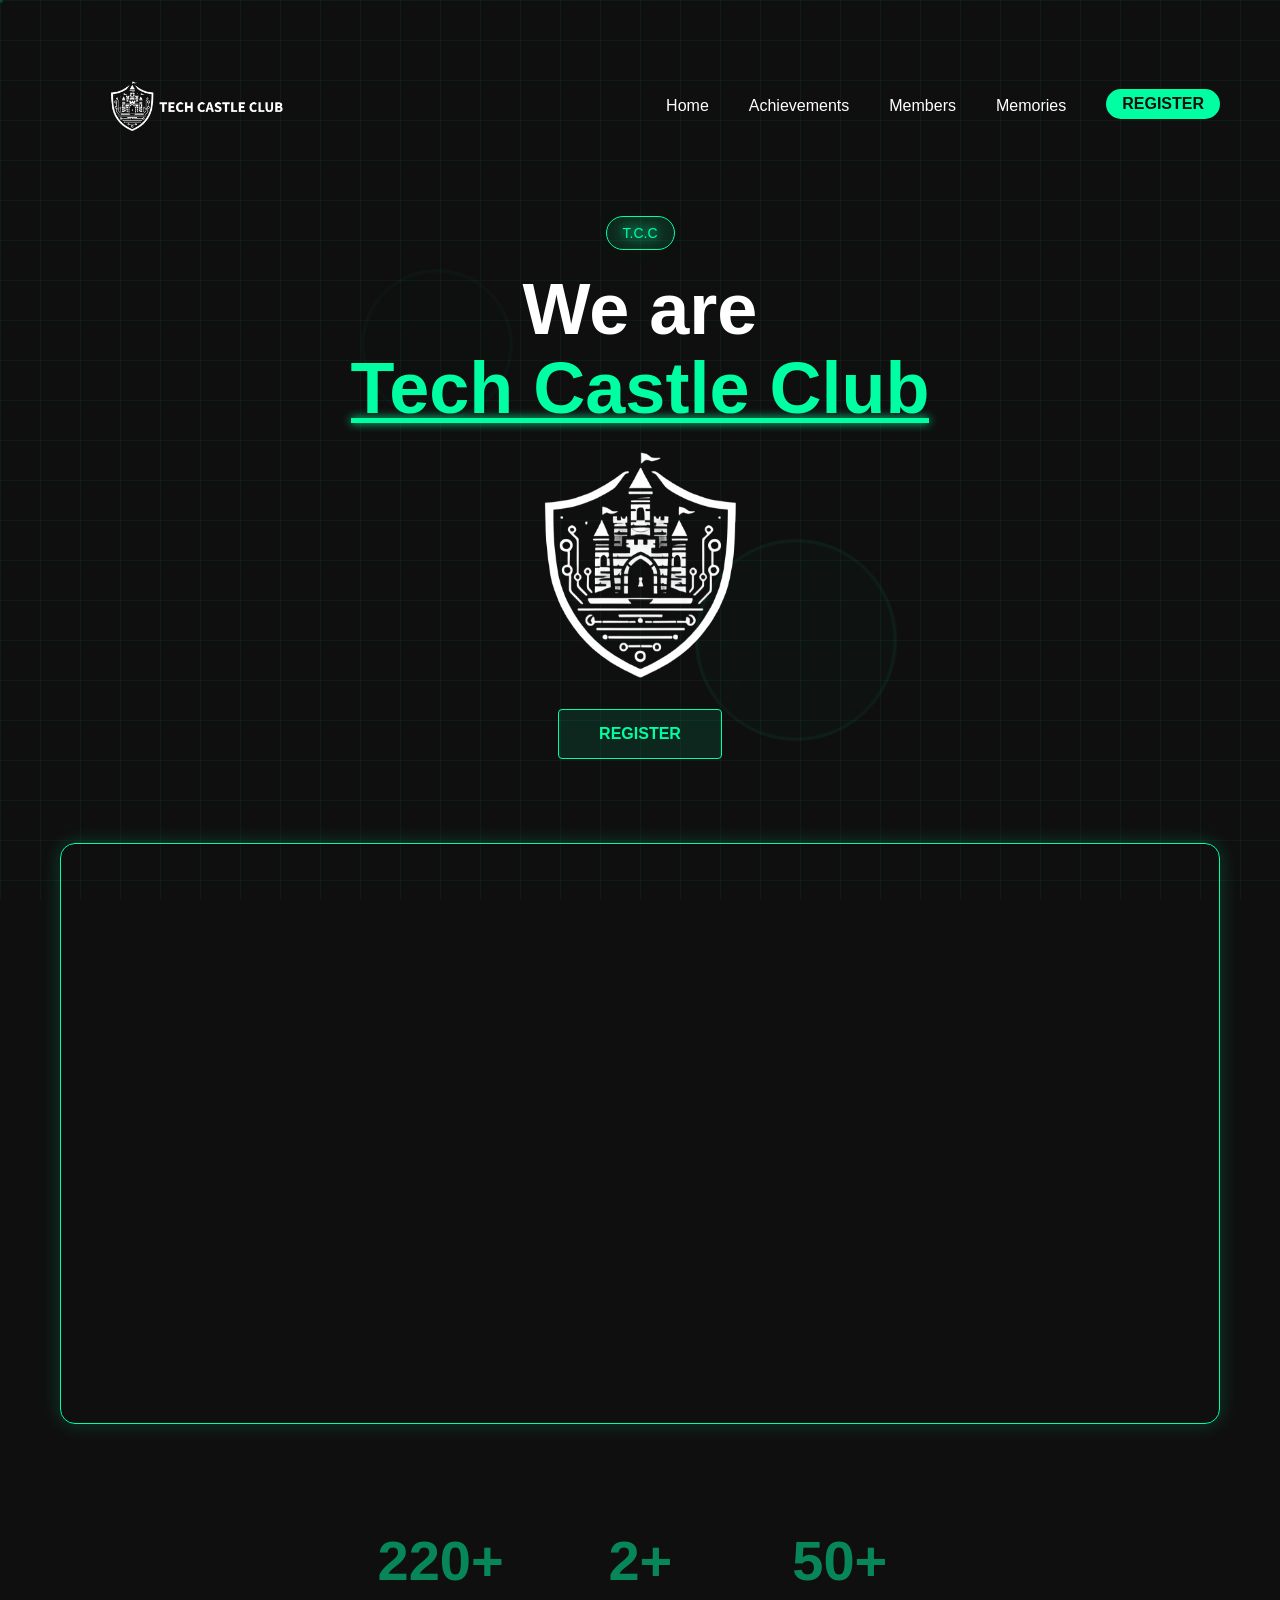
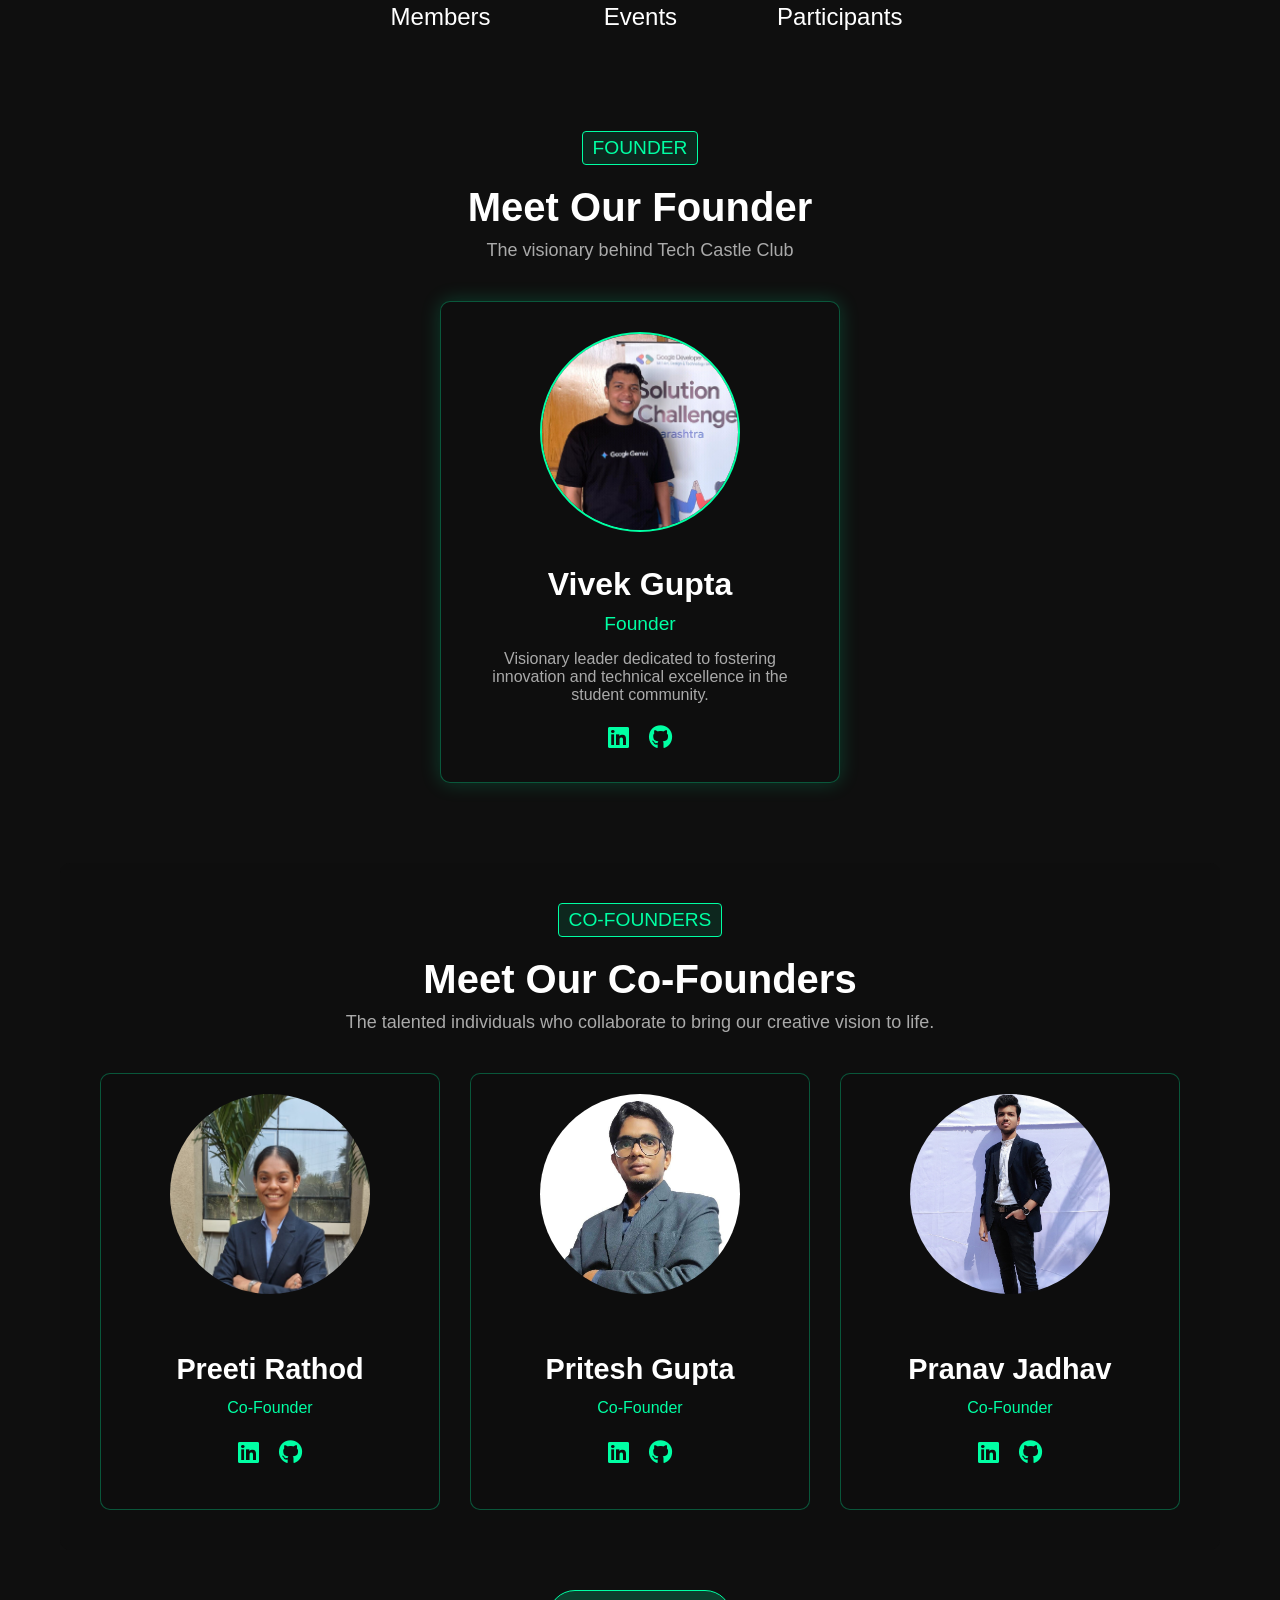
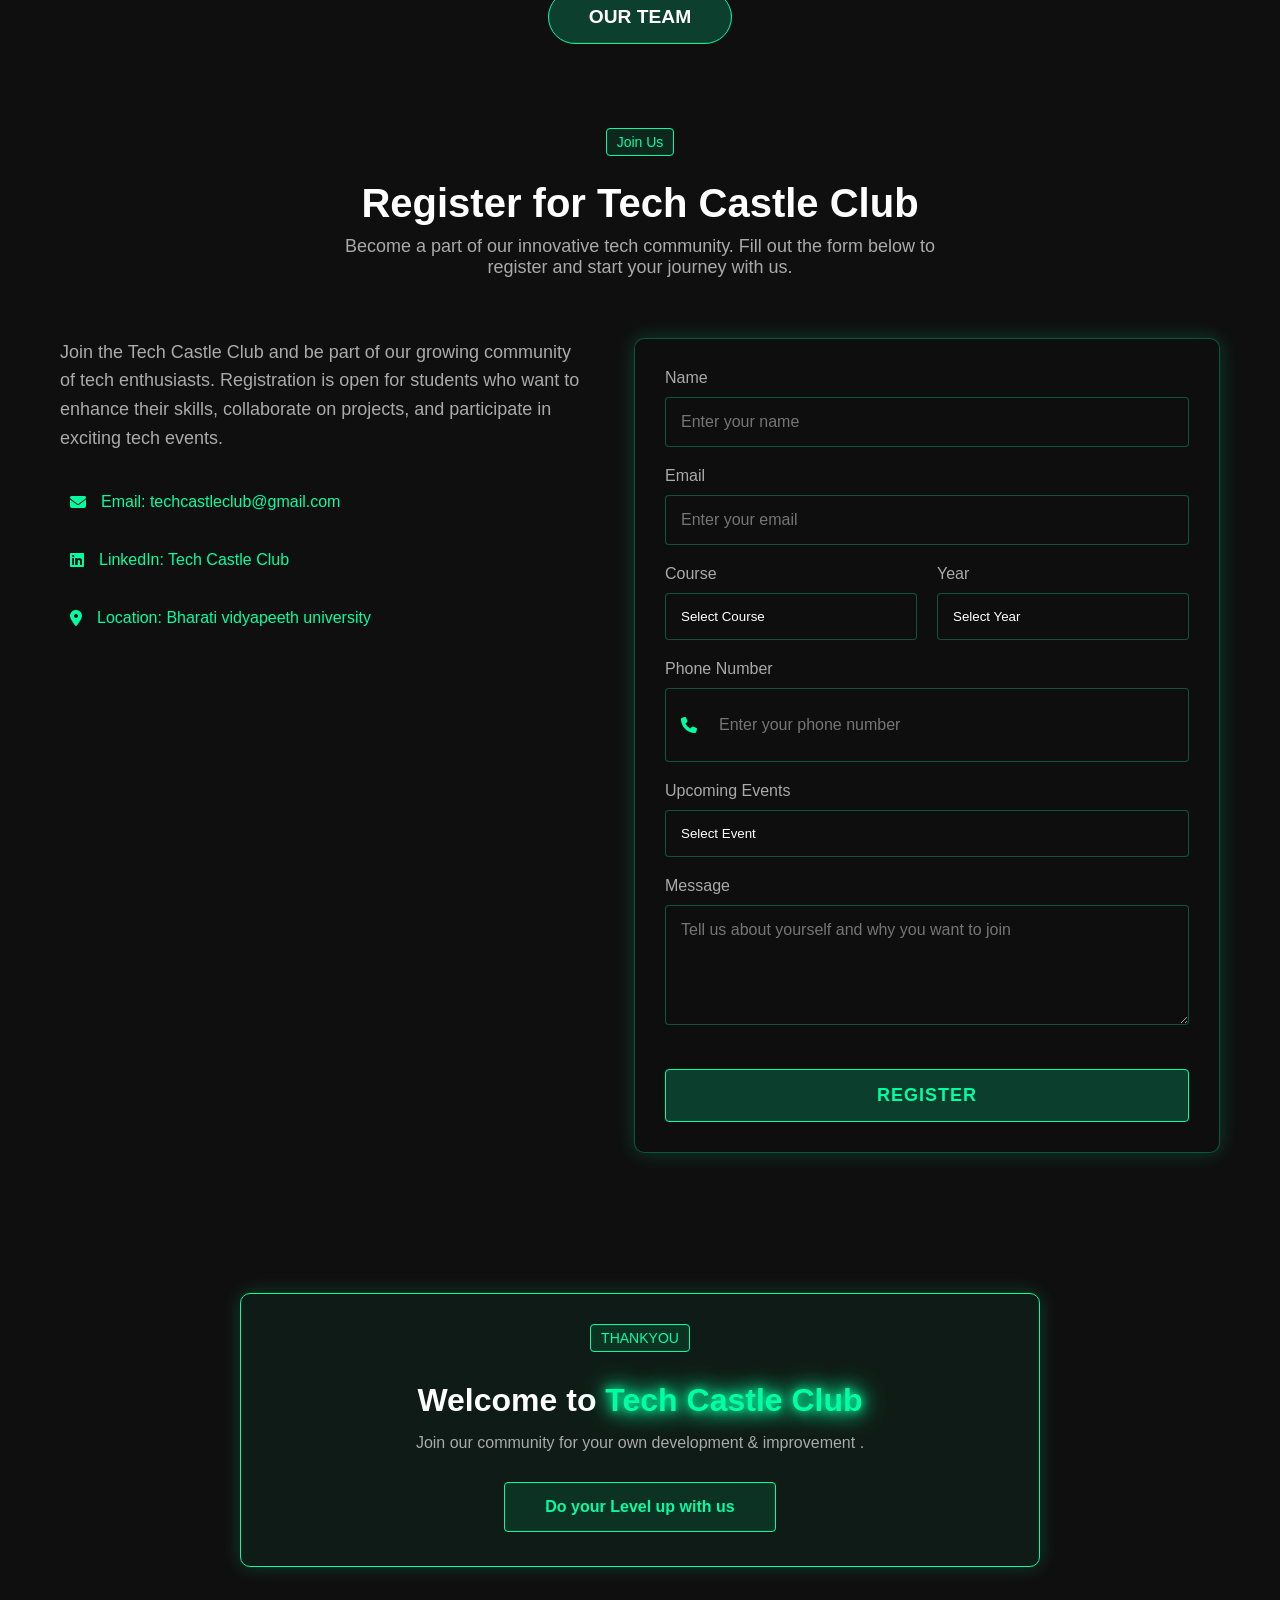
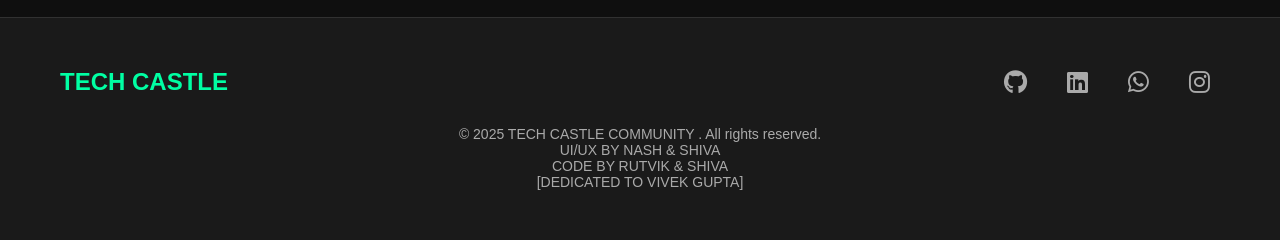
==== commit 6a93d210: "Your commit message" ====
--- a/index.html
+++ b/index.html
@@ -203,18 +203,28 @@
         </section>
 
         <!-- Members Button -->
-        <div style="text-align: right; margin: 40px 0;">
+        <div style="text-align: center; margin: 40px 0;">
             <a href="members.html" class="cta-button" style="display: inline-block; padding: 15px 40px; background-color: rgba(0, 255, 163, 0.2); color: var(--text); border-radius: 50px; text-decoration: none; font-weight: 600; font-size: 1.2rem; transition: all 0.3s ease; text-transform: uppercase;">Our Team</a>
         </div>
 
         <!-- Contact Section -->
-        <section id="contact" class="contact">
-            <div class="section-header">
-                <div class="section-tag">Join Us</div>
-                <h2>Register for Tech Castle Club</h2>
-                <p>Become a part of our innovative tech community. Fill out the form below to register and start your journey with us.</p>
-            </div>
-
+        <section id="contact" class="contact" style="display: flex; flex-direction: column; align-items: center; justify-content: center; margin-top: -40px;">
+            <style>
+                @keyframes float {
+                    0% { transform: translateY(0px); }
+                    50% { transform: translateY(-10px); }
+                    100% { transform: translateY(0px); }
+                }
+            
+                .section-header {
+                    animation: float 3s ease-in-out infinite;
+                }
+            </style>
+            <div class="section-header" style="text-align: center; width: 100%; max-width: 800px; margin: -20px auto 20px;">
+                <div class="section-tag" style="text-align: center;">Join Us</div>
+                <h2 style="text-align: center; font-size: 2.5rem; margin: 10px 0;">Register for Tech Castle Club</h2>
+                <p style="text-align: center; max-width: 600px; margin: 0 auto;">Become a part of our innovative tech community. Fill out the form below to register and start your journey with us.</p>
+            </div>
             <div class="contact-container">
                 <div class="contact-info">
                     <p>Join the Tech Castle Club and be part of our growing community of tech enthusiasts. Registration is open for students who want to enhance their skills, collaborate on projects, and participate in exciting tech events.</p>
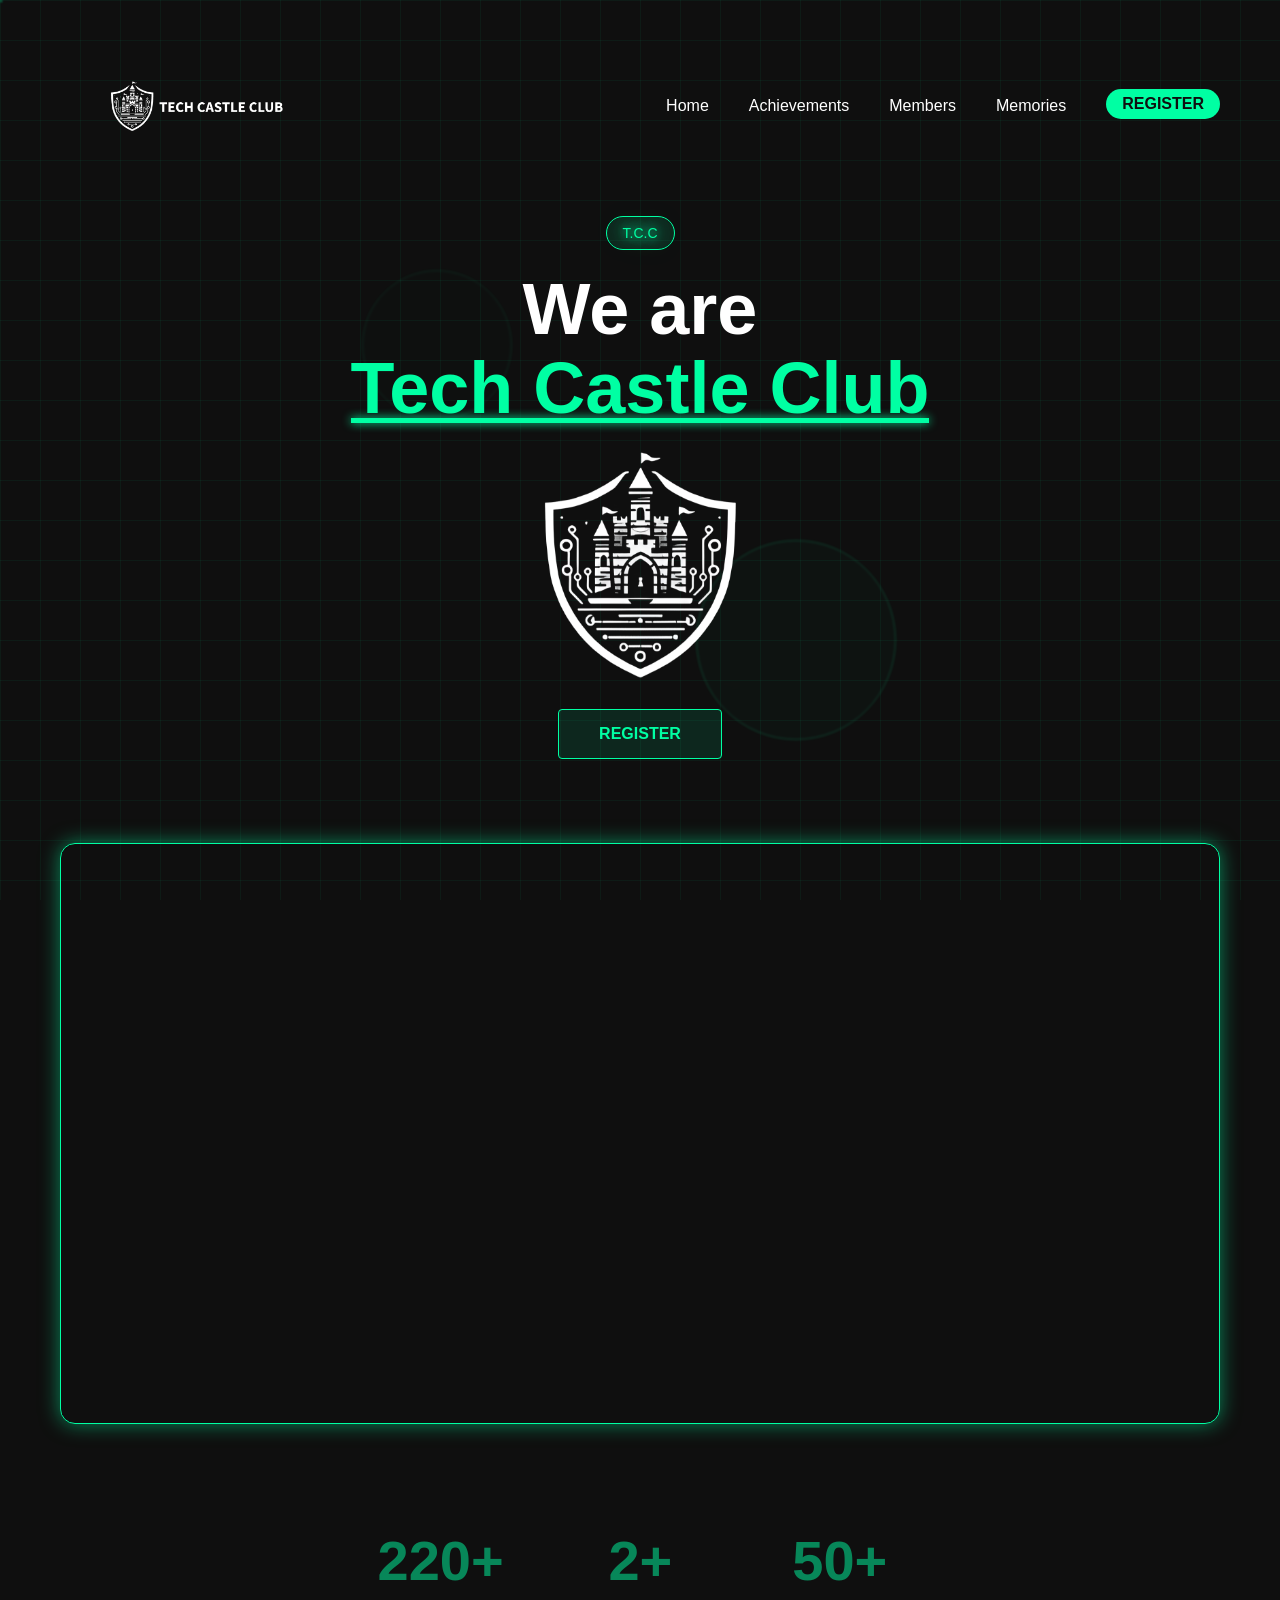
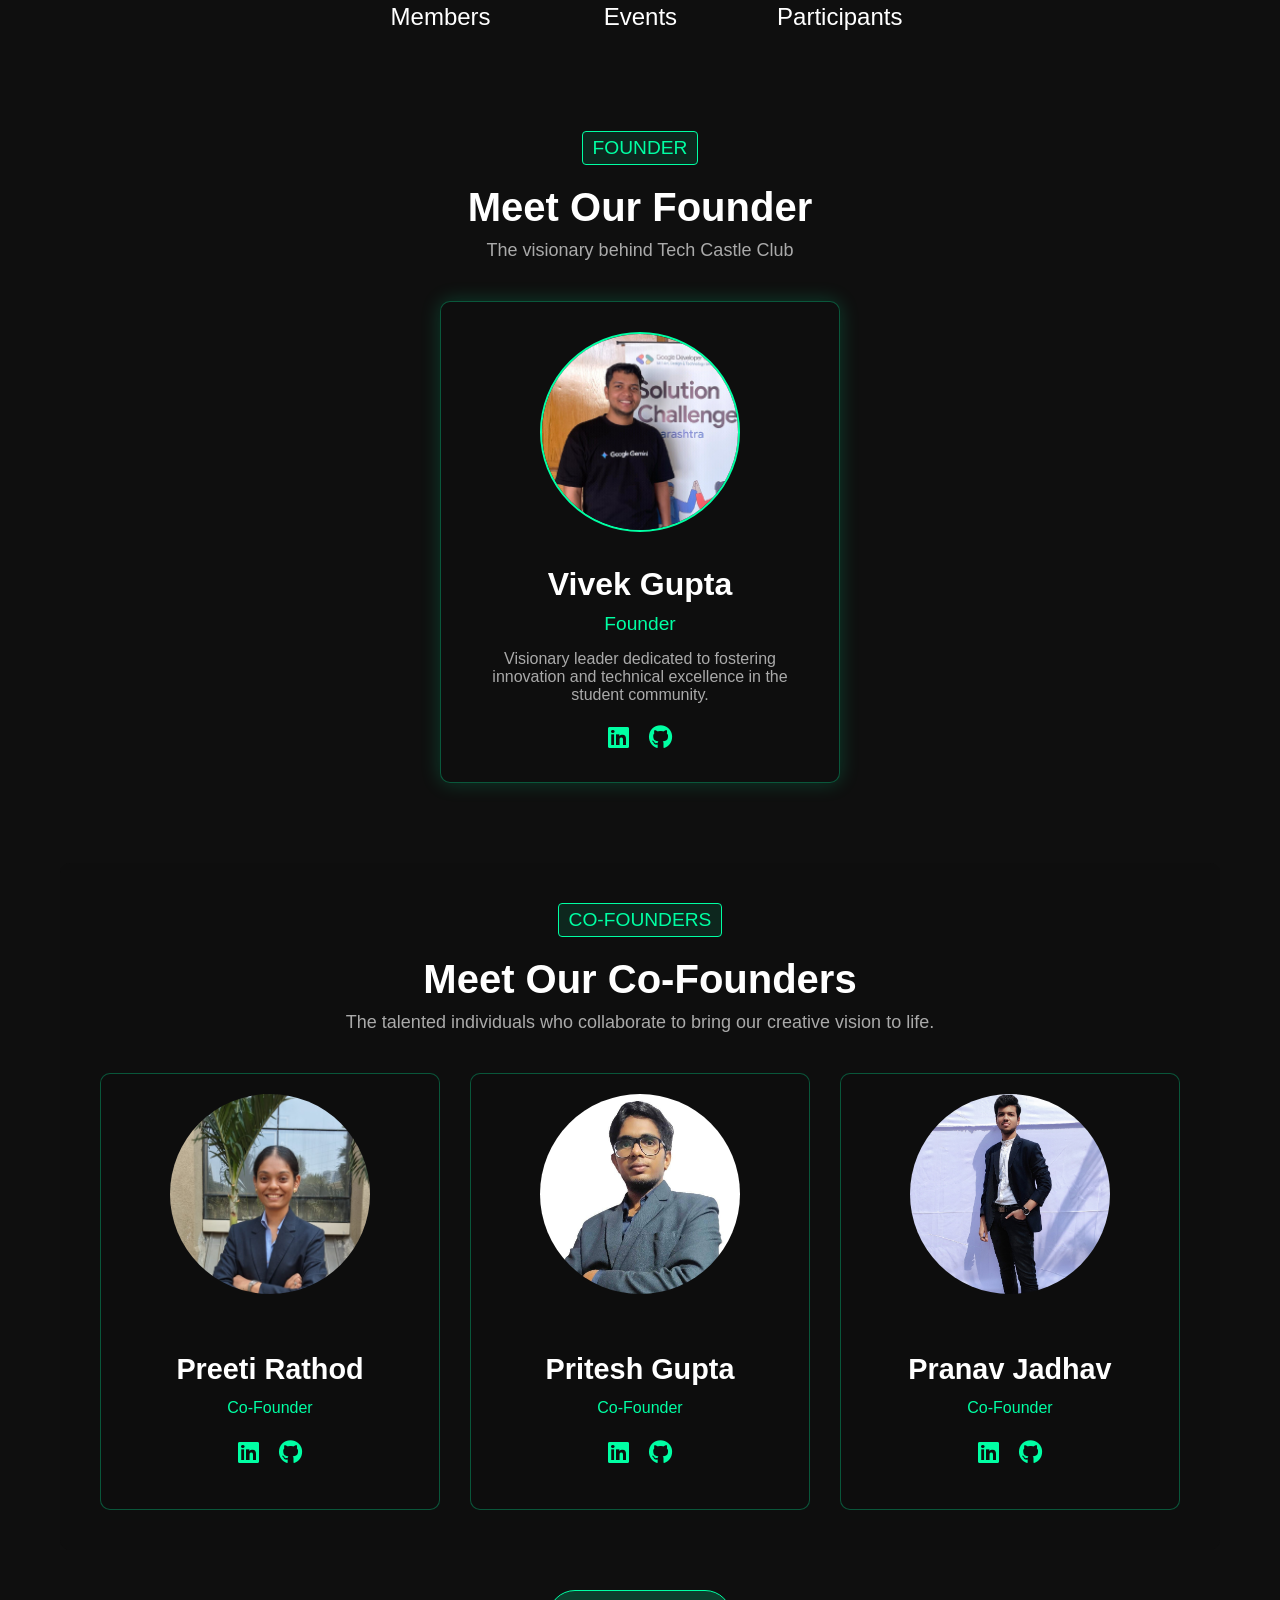
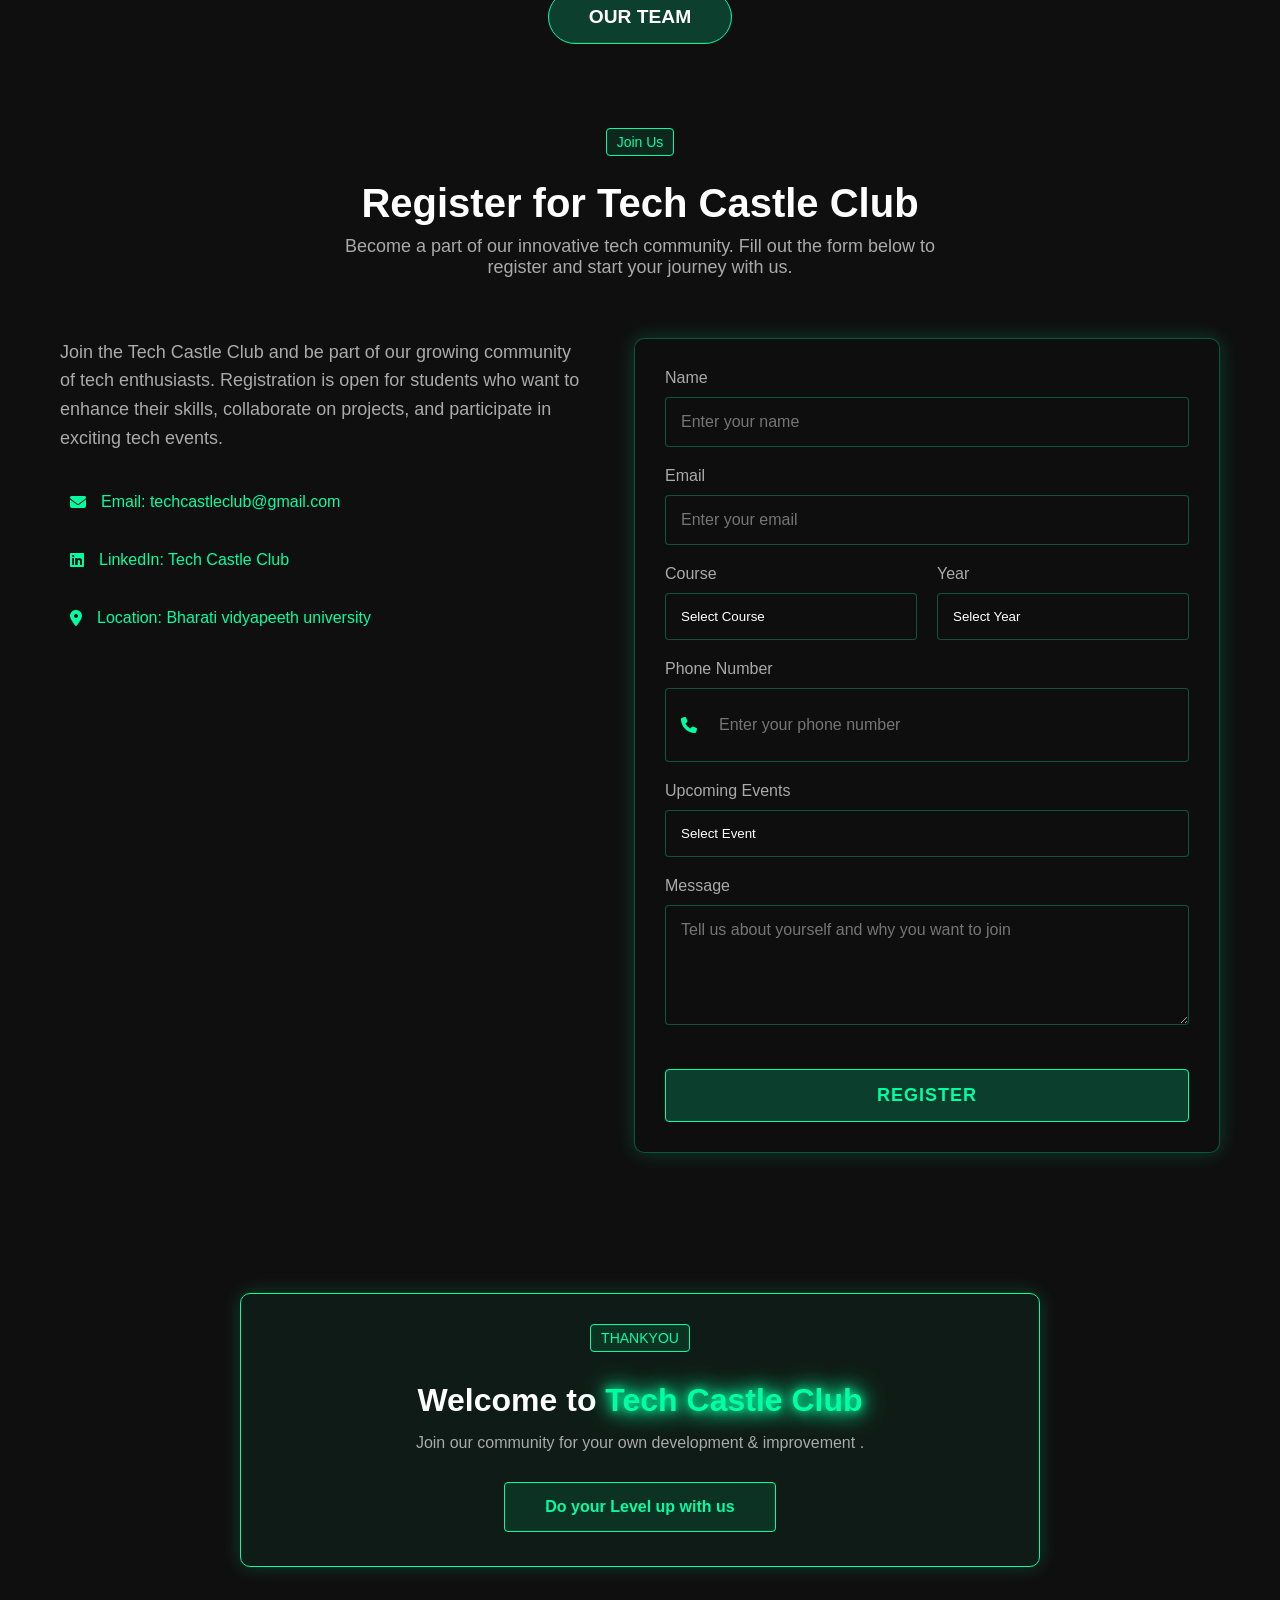
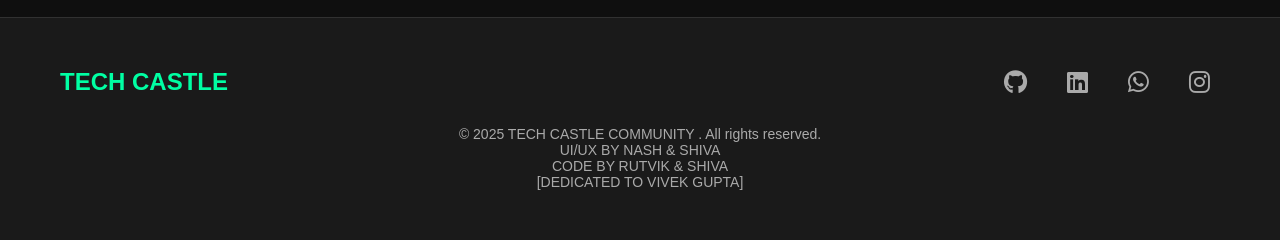
==== commit 69862893: "Your commit message" ====
--- a/index.html
+++ b/index.html
@@ -112,7 +112,7 @@
         </section>
         <!-- Video Section -->
         <section class="video-section" style="text-align: center; padding: 50px 0;">
-            <video autoplay loop muted playsinline style="max-width: 100%; width: 1200px; border-radius: 15px; box-shadow: 0 0 20px rgba(0, 255, 163, 0.2); border: 1px solid var(--primary);">
+            <video autoplay loop muted playsinline style="max-width: 100%; width: 1200px; border-radius: 15px; box-shadow: 0 0 20px #00ffa380; border: 1px solid var(--primary);">
                 <source src="your-video.mp4" type="video/mp4">
                 Your browser does not support the video tag.
             </video>
@@ -120,7 +120,7 @@
         <!-- Stats Section -->
         <section class="stats-section" style="text-align: center; padding: 50px 0; display: flex; justify-content: center; gap: 100px;">
             <div class="stat-item">
-                <h2 style="color: rgba(0, 255, 163, 0.5); font-size: 3.5rem; margin: 0;">220+</h2>
+                <h2 style="color: #00ffa380; font-size: 3.5rem; margin: 0;">220+</h2>
                 <p style="color: white; font-size: 1.5rem; margin: 10px 0;">Members</p>
             </div>
             <div class="stat-item">
